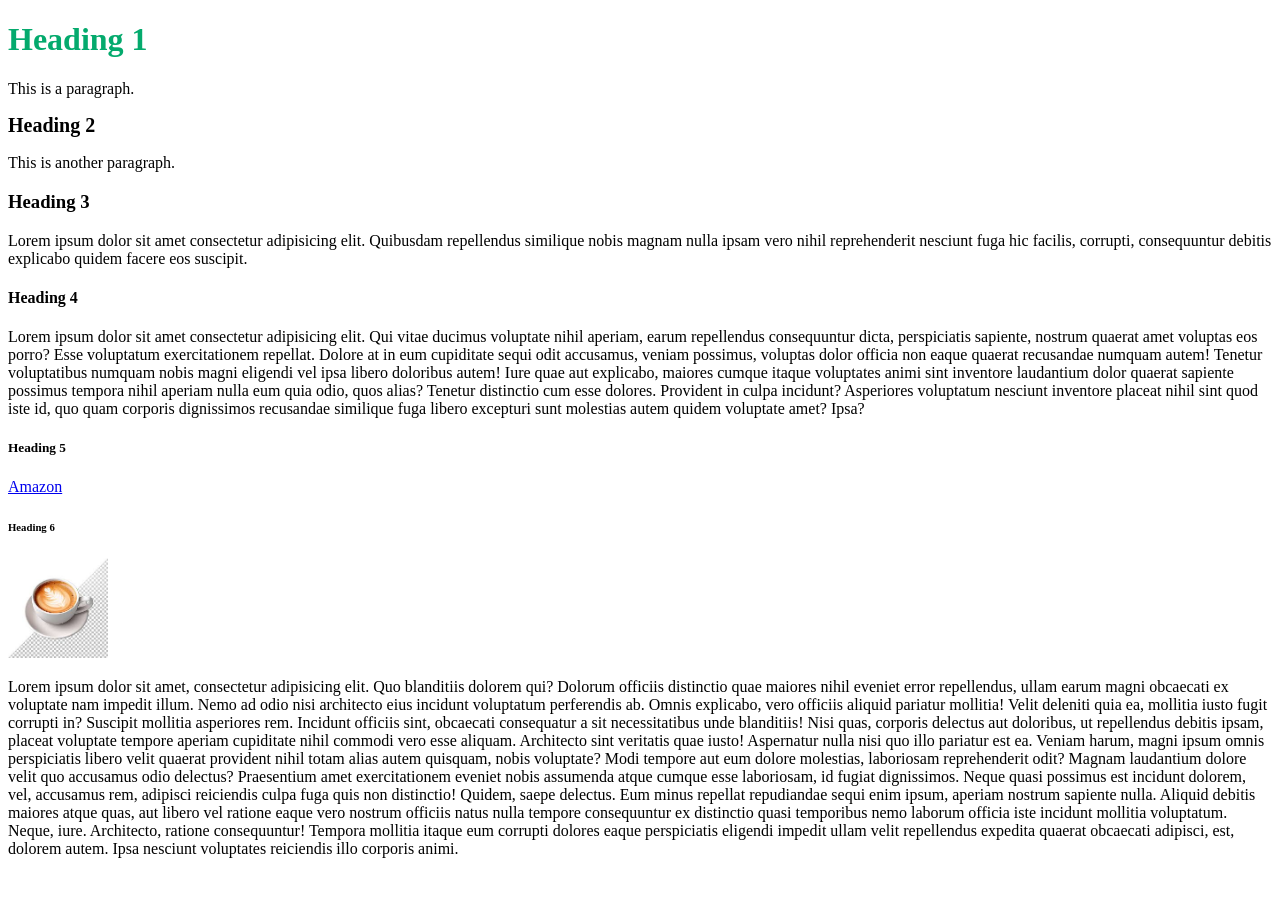
==== html/index.html @ a0f907bb "Version1" ====
<!DOCTYPE html>
<html lang="en">
<head>
  <meta charset="UTF-8">
  <meta name="viewport" content="width=device-width, initial-scale=1.0">
  <title>Bankcss</title>
  <link rel="preconnect" href="https://fonts.googleapis.com">
  <link rel="stylesheet" href="/image/download.jpg ">
  <link rel="preconnect" href="https://fonts.googleapis.com">
  <style>
    body {
      font-family: 'Edu AU VIC WA NT Guides', cursive;
    }
  </style>
  <style>
    h1, h2, h3, h4, h5, h6 {
      font-family: 'Playwrite GB J Guides', cursive;
    }
  </style>
</head>
<body>
  <h1 style = "color: #04aa6d;"> Heading 1 </h1>
  <p> This is a paragraph. </p>
  <h2 style = "font-size: 20px;"> Heading 2 </h2>
  <p> This is another paragraph. </p>
    <h3> Heading 3 </h3>
  <p>Lorem ipsum dolor sit amet consectetur adipisicing elit. Quibusdam repellendus similique nobis magnam nulla ipsam vero nihil reprehenderit nesciunt fuga hic facilis, corrupti, consequuntur debitis explicabo quidem facere eos suscipit.</p>
  <h4> Heading 4 </h4>

  <p>Lorem ipsum dolor sit amet consectetur adipisicing elit. Qui vitae ducimus voluptate nihil aperiam, earum repellendus consequuntur dicta, perspiciatis sapiente, nostrum quaerat amet voluptas eos porro? Esse voluptatum exercitationem repellat.
  Dolore at in eum cupiditate sequi odit accusamus, veniam possimus, voluptas dolor officia non eaque quaerat recusandae numquam autem! Tenetur voluptatibus numquam nobis magni eligendi vel ipsa libero doloribus autem!
  Iure quae aut explicabo, maiores cumque itaque voluptates animi sint inventore laudantium dolor quaerat sapiente possimus tempora nihil aperiam nulla eum quia odio, quos alias? Tenetur distinctio cum esse dolores.
  Provident in culpa incidunt? Asperiores voluptatum nesciunt inventore placeat nihil sint quod iste id, quo quam corporis dignissimos recusandae similique fuga libero excepturi sunt molestias autem quidem voluptate amet? Ipsa?</p>
  <h5> Heading 5 </h5>
  <a href="#image/" target="_blank">Amazon</a>
  <h6 > Heading 6 </h6>
  <img src="/image/download.jpg" alt="Image" width="100px" id="image" class="heading">
  <p>Lorem ipsum dolor sit amet, consectetur adipisicing elit. Quo blanditiis dolorem qui? Dolorum officiis distinctio quae maiores nihil eveniet error repellendus, ullam earum magni obcaecati ex voluptate nam impedit illum.
  Nemo ad odio nisi architecto eius incidunt voluptatum perferendis ab. Omnis explicabo, vero officiis aliquid pariatur mollitia! Velit deleniti quia ea, mollitia iusto fugit corrupti in? Suscipit mollitia asperiores rem.
  Incidunt officiis sint, obcaecati consequatur a sit necessitatibus unde blanditiis! Nisi quas, corporis delectus aut doloribus, ut repellendus debitis ipsam, placeat voluptate tempore aperiam cupiditate nihil commodi vero esse aliquam.
  Architecto sint veritatis quae iusto! Aspernatur nulla nisi quo illo pariatur est ea. Veniam harum, magni ipsum omnis perspiciatis libero velit quaerat provident nihil totam alias autem quisquam, nobis voluptate?
  Modi tempore aut eum dolore molestias, laboriosam reprehenderit odit? Magnam laudantium dolore velit quo accusamus odio delectus? Praesentium amet exercitationem eveniet nobis assumenda atque cumque esse laboriosam, id fugiat dignissimos.
  Neque quasi possimus est incidunt dolorem, vel, accusamus rem, adipisci reiciendis culpa fuga quis non distinctio! Quidem, saepe delectus. Eum minus repellat repudiandae sequi enim ipsum, aperiam nostrum sapiente nulla.
  Aliquid debitis maiores atque quas, aut libero vel ratione eaque vero nostrum officiis natus nulla tempore consequuntur ex distinctio quasi temporibus nemo laborum officia iste incidunt mollitia voluptatum. Neque, iure.
  Architecto, ratione consequuntur! Tempora mollitia itaque eum corrupti dolores eaque perspiciatis eligendi impedit ullam velit repellendus expedita quaerat obcaecati adipisci, est, dolorem autem. Ipsa nesciunt voluptates reiciendis illo corporis animi.</p>
</body>
</html>
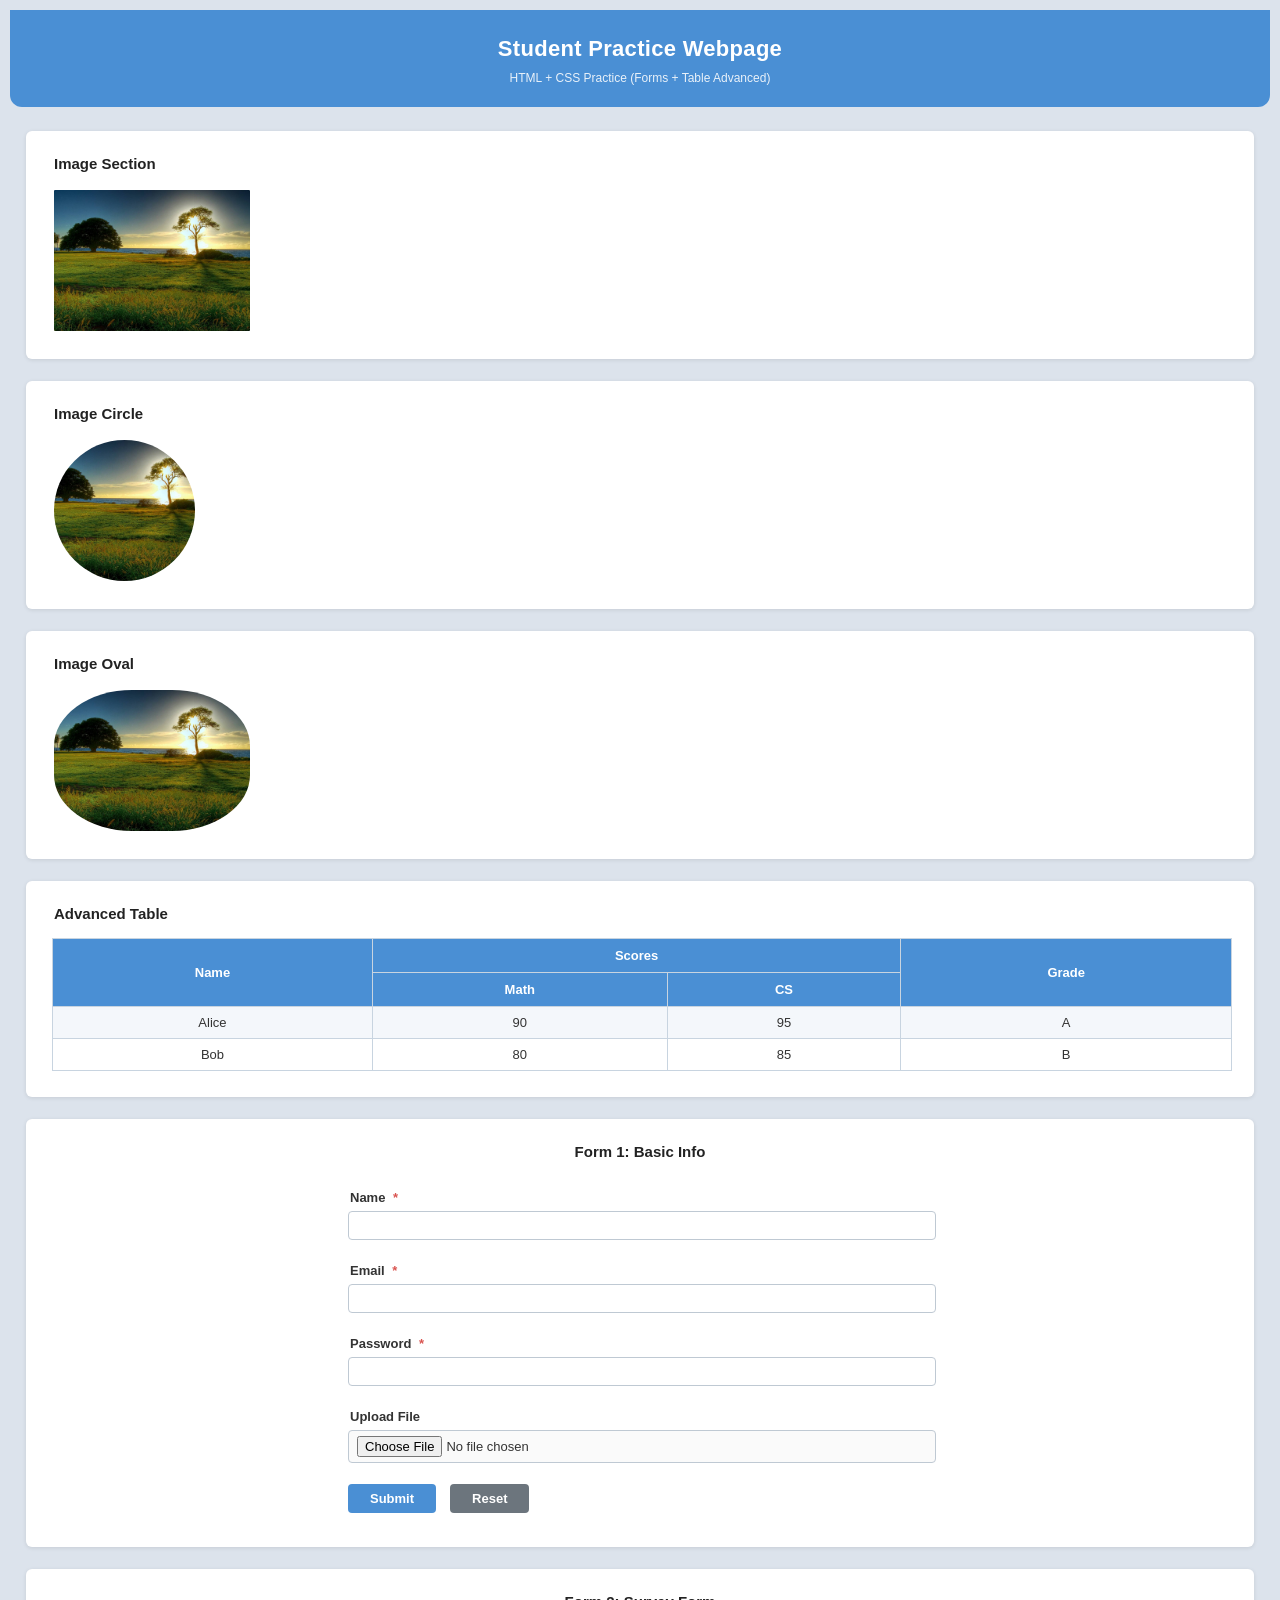
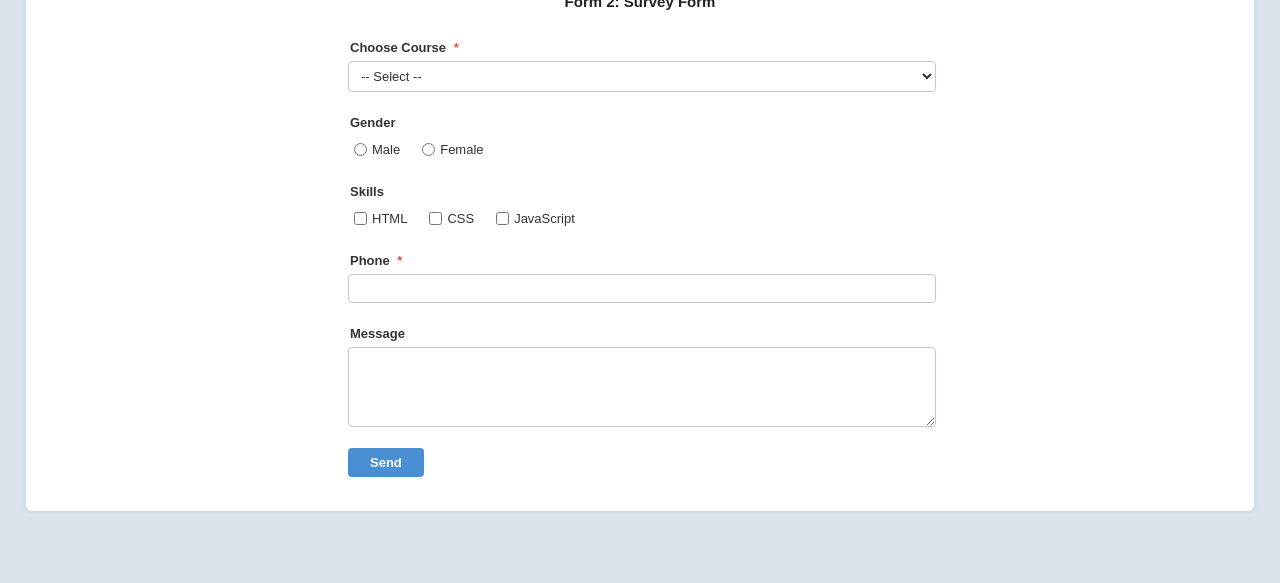
==== commit 1c4bd692: "version 2" ====
--- a/html/index.html
+++ b/html/index.html
@@ -1,47 +1,161 @@
 <!DOCTYPE html>
 <html lang="en">
 <head>
-  <meta charset="UTF-8">
-  <meta name="viewport" content="width=device-width, initial-scale=1.0">
-  <title>Bankcss</title>
-  <link rel="preconnect" href="https://fonts.googleapis.com">
-  <link rel="stylesheet" href="/image/download.jpg ">
-  <link rel="preconnect" href="https://fonts.googleapis.com">
-  <style>
-    body {
-      font-family: 'Edu AU VIC WA NT Guides', cursive;
-    }
-  </style>
-  <style>
-    h1, h2, h3, h4, h5, h6 {
-      font-family: 'Playwrite GB J Guides', cursive;
-    }
-  </style>
+  <meta charset="UTF-8" />
+  <meta name="viewport" content="width=device-width, initial-scale=1.0"/>
+  <title>Student Practice Webpage</title>
+  <link rel="stylesheet" href="/css/style.css" />
 </head>
 <body>
-  <h1 style = "color: #04aa6d;"> Heading 1 </h1>
-  <p> This is a paragraph. </p>
-  <h2 style = "font-size: 20px;"> Heading 2 </h2>
-  <p> This is another paragraph. </p>
-    <h3> Heading 3 </h3>
-  <p>Lorem ipsum dolor sit amet consectetur adipisicing elit. Quibusdam repellendus similique nobis magnam nulla ipsam vero nihil reprehenderit nesciunt fuga hic facilis, corrupti, consequuntur debitis explicabo quidem facere eos suscipit.</p>
-  <h4> Heading 4 </h4>
 
-  <p>Lorem ipsum dolor sit amet consectetur adipisicing elit. Qui vitae ducimus voluptate nihil aperiam, earum repellendus consequuntur dicta, perspiciatis sapiente, nostrum quaerat amet voluptas eos porro? Esse voluptatum exercitationem repellat.
-  Dolore at in eum cupiditate sequi odit accusamus, veniam possimus, voluptas dolor officia non eaque quaerat recusandae numquam autem! Tenetur voluptatibus numquam nobis magni eligendi vel ipsa libero doloribus autem!
-  Iure quae aut explicabo, maiores cumque itaque voluptates animi sint inventore laudantium dolor quaerat sapiente possimus tempora nihil aperiam nulla eum quia odio, quos alias? Tenetur distinctio cum esse dolores.
-  Provident in culpa incidunt? Asperiores voluptatum nesciunt inventore placeat nihil sint quod iste id, quo quam corporis dignissimos recusandae similique fuga libero excepturi sunt molestias autem quidem voluptate amet? Ipsa?</p>
-  <h5> Heading 5 </h5>
-  <a href="#image/" target="_blank">Amazon</a>
-  <h6 > Heading 6 </h6>
-  <img src="/image/download.jpg" alt="Image" width="100px" id="image" class="heading">
-  <p>Lorem ipsum dolor sit amet, consectetur adipisicing elit. Quo blanditiis dolorem qui? Dolorum officiis distinctio quae maiores nihil eveniet error repellendus, ullam earum magni obcaecati ex voluptate nam impedit illum.
-  Nemo ad odio nisi architecto eius incidunt voluptatum perferendis ab. Omnis explicabo, vero officiis aliquid pariatur mollitia! Velit deleniti quia ea, mollitia iusto fugit corrupti in? Suscipit mollitia asperiores rem.
-  Incidunt officiis sint, obcaecati consequatur a sit necessitatibus unde blanditiis! Nisi quas, corporis delectus aut doloribus, ut repellendus debitis ipsam, placeat voluptate tempore aperiam cupiditate nihil commodi vero esse aliquam.
-  Architecto sint veritatis quae iusto! Aspernatur nulla nisi quo illo pariatur est ea. Veniam harum, magni ipsum omnis perspiciatis libero velit quaerat provident nihil totam alias autem quisquam, nobis voluptate?
-  Modi tempore aut eum dolore molestias, laboriosam reprehenderit odit? Magnam laudantium dolore velit quo accusamus odio delectus? Praesentium amet exercitationem eveniet nobis assumenda atque cumque esse laboriosam, id fugiat dignissimos.
-  Neque quasi possimus est incidunt dolorem, vel, accusamus rem, adipisci reiciendis culpa fuga quis non distinctio! Quidem, saepe delectus. Eum minus repellat repudiandae sequi enim ipsum, aperiam nostrum sapiente nulla.
-  Aliquid debitis maiores atque quas, aut libero vel ratione eaque vero nostrum officiis natus nulla tempore consequuntur ex distinctio quasi temporibus nemo laborum officia iste incidunt mollitia voluptatum. Neque, iure.
-  Architecto, ratione consequuntur! Tempora mollitia itaque eum corrupti dolores eaque perspiciatis eligendi impedit ullam velit repellendus expedita quaerat obcaecati adipisci, est, dolorem autem. Ipsa nesciunt voluptates reiciendis illo corporis animi.</p>
+  <header class="site-header">
+    <h1>Student Practice Webpage</h1>
+    <p>HTML + CSS Practice (Forms + Table Advanced)</p>
+  </header>
+
+  <main class="container">
+
+    <!-- IMAGE SECTION : normal rectangle image -->
+    <section class="card">
+      <h2 class="section-title">Image Section</h2>
+      <img src="/image/24701-nature-natural-beauty.jpg" alt="Scenic nature" />
+    </section>
+
+    <!-- IMAGE CIRCLE : same image but shown as a circle -->
+    <section class="card">
+      <h2 class="section-title">Image Circle</h2>
+      <img src="/image/24701-nature-natural-beauty.jpg" alt="Scenic nature circle" class="img-circle" />
+    </section>
+
+    <!-- IMAGE OVAL : same image but shown as an oval -->
+    <section class="card">
+      <h2 class="section-title">Image Oval</h2>
+      <img src="/image/24701-nature-natural-beauty.jpg" alt="Scenic nature oval" class="img-oval" />
+    </section>
+
+    <!-- ADVANCED TABLE : table with rowspan and colspan -->
+    <section class="card">
+      <h2 class="section-title">Advanced Table</h2>
+      <table border="1" cellpadding="10" cellspacing="0">
+        <thead>
+          <tr>
+            <th rowspan="2">Name</th>
+            <th colspan="2">Scores</th>
+            <th rowspan="2">Grade</th>
+          </tr>
+          <tr>
+            <th>Math</th>
+            <th>CS</th>
+          </tr>
+        </thead>
+        <tbody>
+          <tr>
+            <td>Alice</td>
+            <td>90</td>
+            <td>95</td>
+            <td>A</td>
+          </tr>
+          <tr>
+            <td>Bob</td>
+            <td>80</td>
+            <td>85</td>
+            <td>B</td>
+          </tr>
+        </tbody>
+      </table>
+    </section>
+
+    <!-- FORM 1 : Basic Info form -->
+    <section class="card">
+      <h2 class="form-title">Form 1: Basic Info</h2>
+
+      <!-- form-inner keeps the fields centered inside the white card -->
+      <div class="form-inner">
+
+        <div class="form-group">
+          <label for="name">Name <span class="required">*</span></label>
+          <input type="text" id="name" name="name" />
+        </div>
+
+        <div class="form-group">
+          <label for="email">Email <span class="required">*</span></label>
+          <input type="email" id="email" name="email" />
+        </div>
+
+        <div class="form-group">
+          <label for="password">Password <span class="required">*</span></label>
+          <input type="password" id="password" name="password" />
+        </div>
+
+        <div class="form-group">
+          <label for="file">Upload File</label>
+          <input type="file" id="file" name="file" class="file-input" />
+        </div>
+
+        <div class="btn-row">
+          <button type="submit" class="btn btn-primary">Submit</button>
+          <button type="reset"  class="btn btn-secondary">Reset</button>
+        </div>
+
+      </div>
+    </section>
+
+    <!-- FORM 2 : Survey Form -->
+    <section class="card">
+      <h2 class="form-title">Form 2: Survey Form</h2>
+
+      <!-- form-inner keeps the fields centered inside the white card -->
+      <div class="form-inner">
+
+        <div class="form-group">
+          <label for="course">Choose Course <span class="required">*</span></label>
+          <select id="course" name="course">
+            <option value="">-- Select --</option>
+            <option value="html">HTML</option>
+            <option value="css">CSS</option>
+            <option value="javascript">JavaScript</option>
+            <option value="python">Python</option>
+          </select>
+        </div>
+
+        <div class="form-group">
+          <label>Gender</label>
+          <div class="radio-group">
+            <label class="inline-label">
+              <input type="radio" name="gender" value="male" /> Male
+            </label>
+            <label class="inline-label">
+              <input type="radio" name="gender" value="female" /> Female
+            </label>
+          </div>
+        </div>
+
+        <div class="form-group">
+          <label>Skills</label>
+          <div class="checkbox-group">
+            <label class="inline-label"><input type="checkbox" name="skills" value="html" /> HTML</label>
+            <label class="inline-label"><input type="checkbox" name="skills" value="css"  /> CSS</label>
+            <label class="inline-label"><input type="checkbox" name="skills" value="javascript"   /> JavaScript</label>
+          </div>
+        </div>
+
+        <div class="form-group">
+          <label for="phone">Phone <span class="required">*</span></label>
+          <input type="tel" id="phone" name="phone" />
+        </div>
+
+        <div class="form-group">
+          <label for="message">Message</label>
+          <textarea id="message" name="message" rows="4"></textarea>
+        </div>
+
+        <div class="btn-row">
+          <button type="submit" class="btn btn-primary">Send</button>
+        </div>
+
+      </div>
+    </section>
+
+  </main>
 </body>
-</html>+</html>
--- a/css/style.css
+++ b/css/style.css
@@ -0,0 +1,294 @@
+/* ── 1. RESET & BASE ──
+   This removes default spacing from all elements
+   so every browser looks the same */
+*, *::before, *::after {
+  box-sizing: border-box;
+  margin: 2px;
+  padding: 2px;
+}
+
+/* Sets the font and background color for the whole page */
+body {
+  font-family: 'Segoe UI', Tahoma, Geneva, Verdana, sans-serif;
+  font-size: 14px;
+  background-color: #dce3ec;
+  color: #333;
+}
+
+/* ── 2. HEADER ──
+   The blue bar at the top of the page */
+.site-header {
+  background-color: #4a8fd4;
+  color: #ffffff;
+  text-align: center;
+  padding: 22px 16px 18px;
+  border-radius: 0 0 12px 12px;
+}
+
+.site-header h1 {
+  font-size: 22px;
+  font-weight: 700;
+  margin-bottom: 5px;
+  letter-spacing: 0.3px;
+}
+
+.site-header p {
+  font-size: 12px;
+  opacity: 0.88;
+}
+
+/* ── 3. MAIN CONTAINER ──
+   The wrapper that holds all the sections below the header.
+   display:flex + flex-direction:column stacks cards vertically */
+.container {
+  margin: 22px auto;
+  padding: 0px 16px 40px;
+  display: flex;
+  flex-direction: column;
+  gap: 18px;
+}
+
+/* ── 4. CARD ──
+   Every white box (image, table, form) uses this class.
+   box-shadow adds a small shadow to make it look lifted */
+.card {
+  background-color: #ffffff;
+  border-radius: 6px;
+  padding: 20px 24px 24px;
+  box-shadow: 0 1px 4px rgba(0, 0, 0, 0.10);
+}
+
+/* ── 5. SECTION TITLE ──
+   The small bold title inside each white card (Image Section, Advanced Table) */
+.section-title {
+  font-size: 15px;
+  font-weight: 700;
+  margin-bottom: 14px;
+  color: #222;
+}
+
+/* ── 6. IMAGE ──
+   Default image style: rectangle shape, fixed size */
+.card img {
+  display: block;
+  width: 200px;
+  height: 145px;
+  object-fit: cover;
+  border-radius: 3px;
+}
+
+/* ── 6b. IMAGE CIRCLE ──
+   border-radius:50% turns the image into a circle.
+   Width and height must be equal for a perfect circle */
+.img-circle {
+  border-radius: 50% !important;
+  width: 145px !important;
+  height: 145px !important;
+}
+
+/* ── 6c. IMAGE OVAL ──
+   border-radius:50% with different width and height = oval shape */
+.img-oval {
+  border-radius: 40% !important;
+  width: 200px !important;
+  height: 145px !important;
+}
+
+/* ── 7. TABLE ──
+   Styles for the advanced table with merged cells */
+table {
+  width: 100%;
+  border-collapse: collapse;
+  font-size: 13px;
+}
+
+table, th, td {
+  border: 1px solid #c8d4e0;
+}
+
+thead th {
+  background-color: #4a8fd4;
+  color: #ffffff;
+  text-align: center;
+  padding: 9px 14px;
+  font-weight: 600;
+}
+
+tbody td {
+  text-align: center;
+  padding: 8px 14px;
+  background-color: #ffffff;
+}
+
+/* Makes every other row have a light blue background */
+tbody tr:nth-child(odd) td {
+  background-color: #f4f7fb;
+}
+
+/* ── 8. FORM INNER ──
+   This div sits INSIDE the white card and centers the form fields.
+   max-width limits how wide the fields can get.
+   margin: auto on left and right pushes it to the middle */
+.form-inner {
+  max-width: 600px;
+  margin-left: auto;
+  margin-right: auto;
+}
+
+/* ── 9. FORM TITLE ──
+   Bold centered title at the top of each form card */
+.form-title {
+  font-size: 15px;
+  font-weight: 700;
+  margin-bottom: 18px;
+  color: #222;
+  text-align: center;
+}
+
+/* ── 10. FORM GROUPS ──
+   Each label + input pair is wrapped in a form-group div.
+   margin-bottom adds space between each field */
+.form-group {
+  margin-bottom: 13px;
+}
+
+.form-group > label {
+  display: block;
+  font-size: 13px;
+  font-weight: 600;
+  margin-bottom: 4px;
+  color: #333;
+}
+
+/* The red star (*) next to required fields */
+.required {
+  color: #d9534f;
+}
+
+/* ── 11. INPUTS, SELECT, TEXTAREA ──
+   Styles all the input boxes to look the same.
+   width:100% makes them fill the form-inner container */
+.form-group input[type="text"],
+.form-group input[type="email"],
+.form-group input[type="password"],
+.form-group input[type="tel"],
+.form-group select,
+.form-group textarea {
+  display: block;
+  width: 100%;
+  padding: 6px 8px;
+  border: 1px solid #bfc9d3;
+  border-radius: 4px;
+  font-size: 13px;
+  font-family: inherit;
+  color: #333;
+  background-color: #ffffff;
+  outline: none;
+  transition: border-color 0.2s;
+}
+
+/* Blue border glow when you click on an input */
+.form-group input:focus,
+.form-group select:focus,
+.form-group textarea:focus {
+  border-color: #4a8fd4;
+  box-shadow: 0 0 0 2px rgba(74, 143, 212, 0.18);
+}
+
+/* ── 12. FILE INPUT ──
+   The "Choose File" button for uploading */
+.file-input {
+  display: block;
+  width: 100%;
+  padding: 5px 8px;
+  border: 1px solid #bfc9d3;
+  border-radius: 4px;
+  background-color: #fafafa;
+  font-size: 13px;
+  font-family: inherit;
+  cursor: pointer;
+}
+
+/* ── 13. TEXTAREA ──
+   The message box. resize:vertical lets users drag it taller */
+.form-group textarea {
+  resize: vertical;
+  min-height: 80px;
+}
+
+/* ── 14. RADIO & CHECKBOX GROUPS ──
+   Makes radio buttons and checkboxes sit side by side in a row */
+.radio-group,
+.checkbox-group {
+  display: flex;
+  flex-wrap: wrap;
+  gap: 14px;
+  margin-top: 3px;
+}
+
+.inline-label {
+  display: flex !important;
+  align-items: center;
+  gap: 5px;
+  font-weight: 400 !important;
+  font-size: 13px;
+  cursor: pointer;
+  margin-bottom: 0 !important;
+}
+
+.inline-label input {
+  width: auto;
+  margin: 0;
+}
+
+/* ── 15. BUTTONS ──
+   Submit, Reset, and Send buttons */
+.btn-row {
+  display: flex;
+  gap: 10px;
+  margin-top: 8px;
+}
+
+.btn {
+  padding: 7px 22px;
+  border: none;
+  border-radius: 4px;
+  font-size: 13px;
+  font-weight: 600;
+  font-family: inherit;
+  cursor: pointer;
+  transition: background-color 0.15s, transform 0.1s;
+}
+
+.btn:active {
+  transform: scale(0.97);
+}
+
+/* Blue Submit / Send button */
+.btn-primary {
+  background-color: #4a8fd4;
+  color: #ffffff;
+}
+
+.btn-primary:hover {
+  background-color: #3a7dc0;
+}
+
+/* Grey Reset button */
+.btn-secondary {
+  background-color: #6c757d;
+  color: #ffffff;
+}
+
+.btn-secondary:hover {
+  background-color: #5a6370;
+}
+
+/* ── 16. RESPONSIVE ──
+   On small screens (phones), make images fill the full width */
+@media (max-width: 600px) {
+  .card img {
+    width: 100%;
+    height: auto;
+  }
+}
